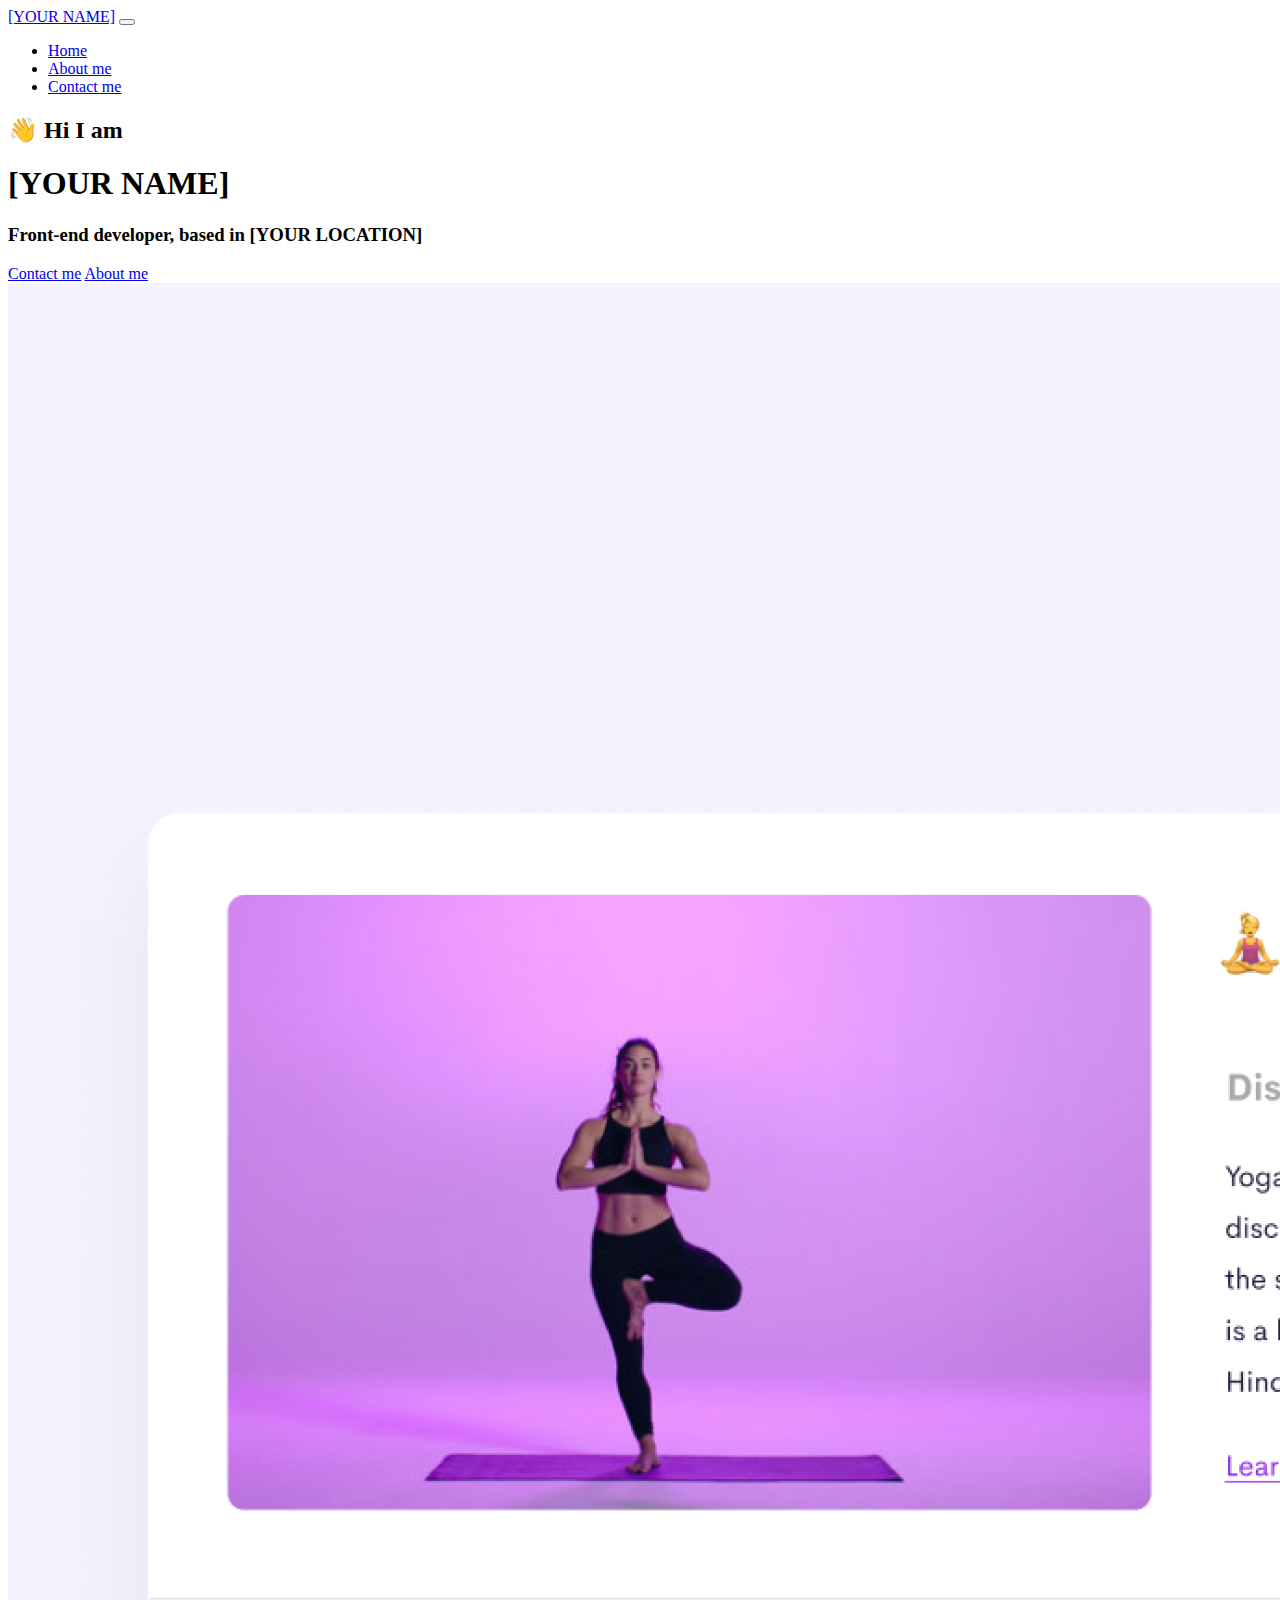
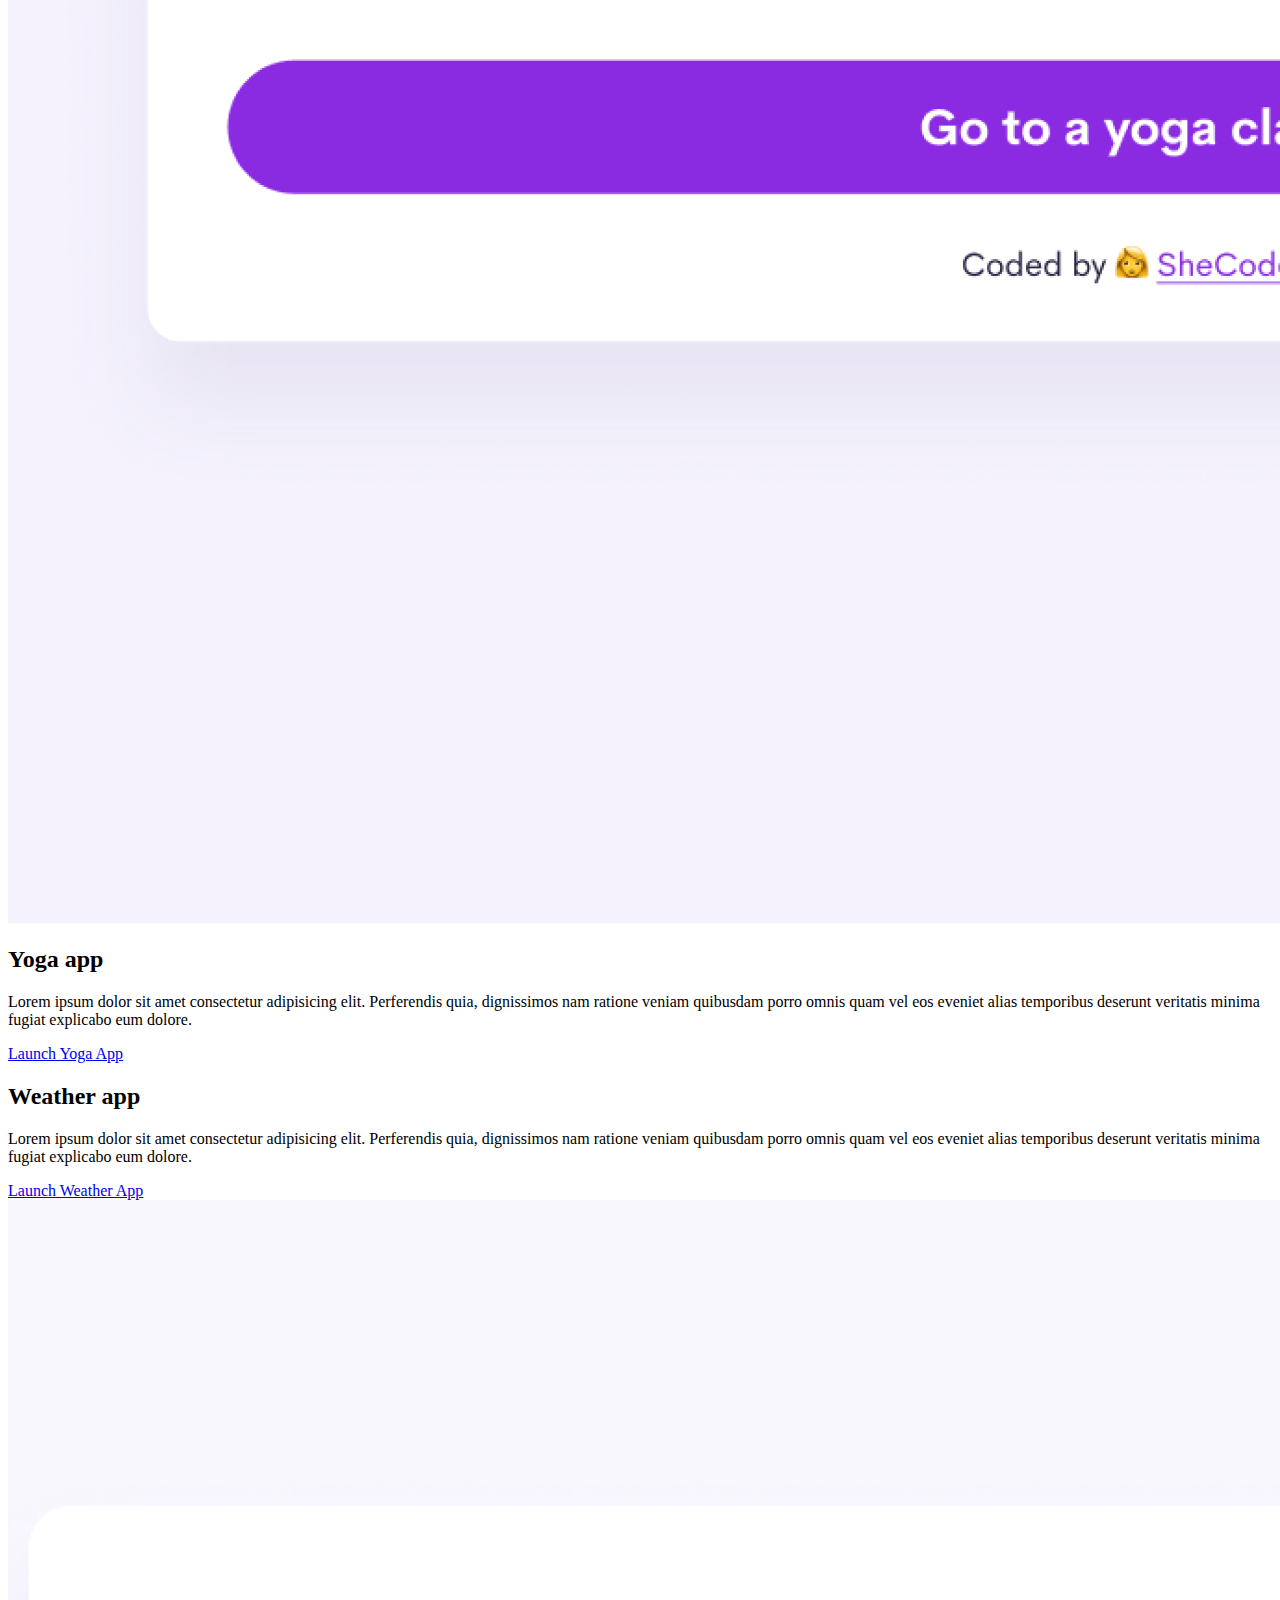
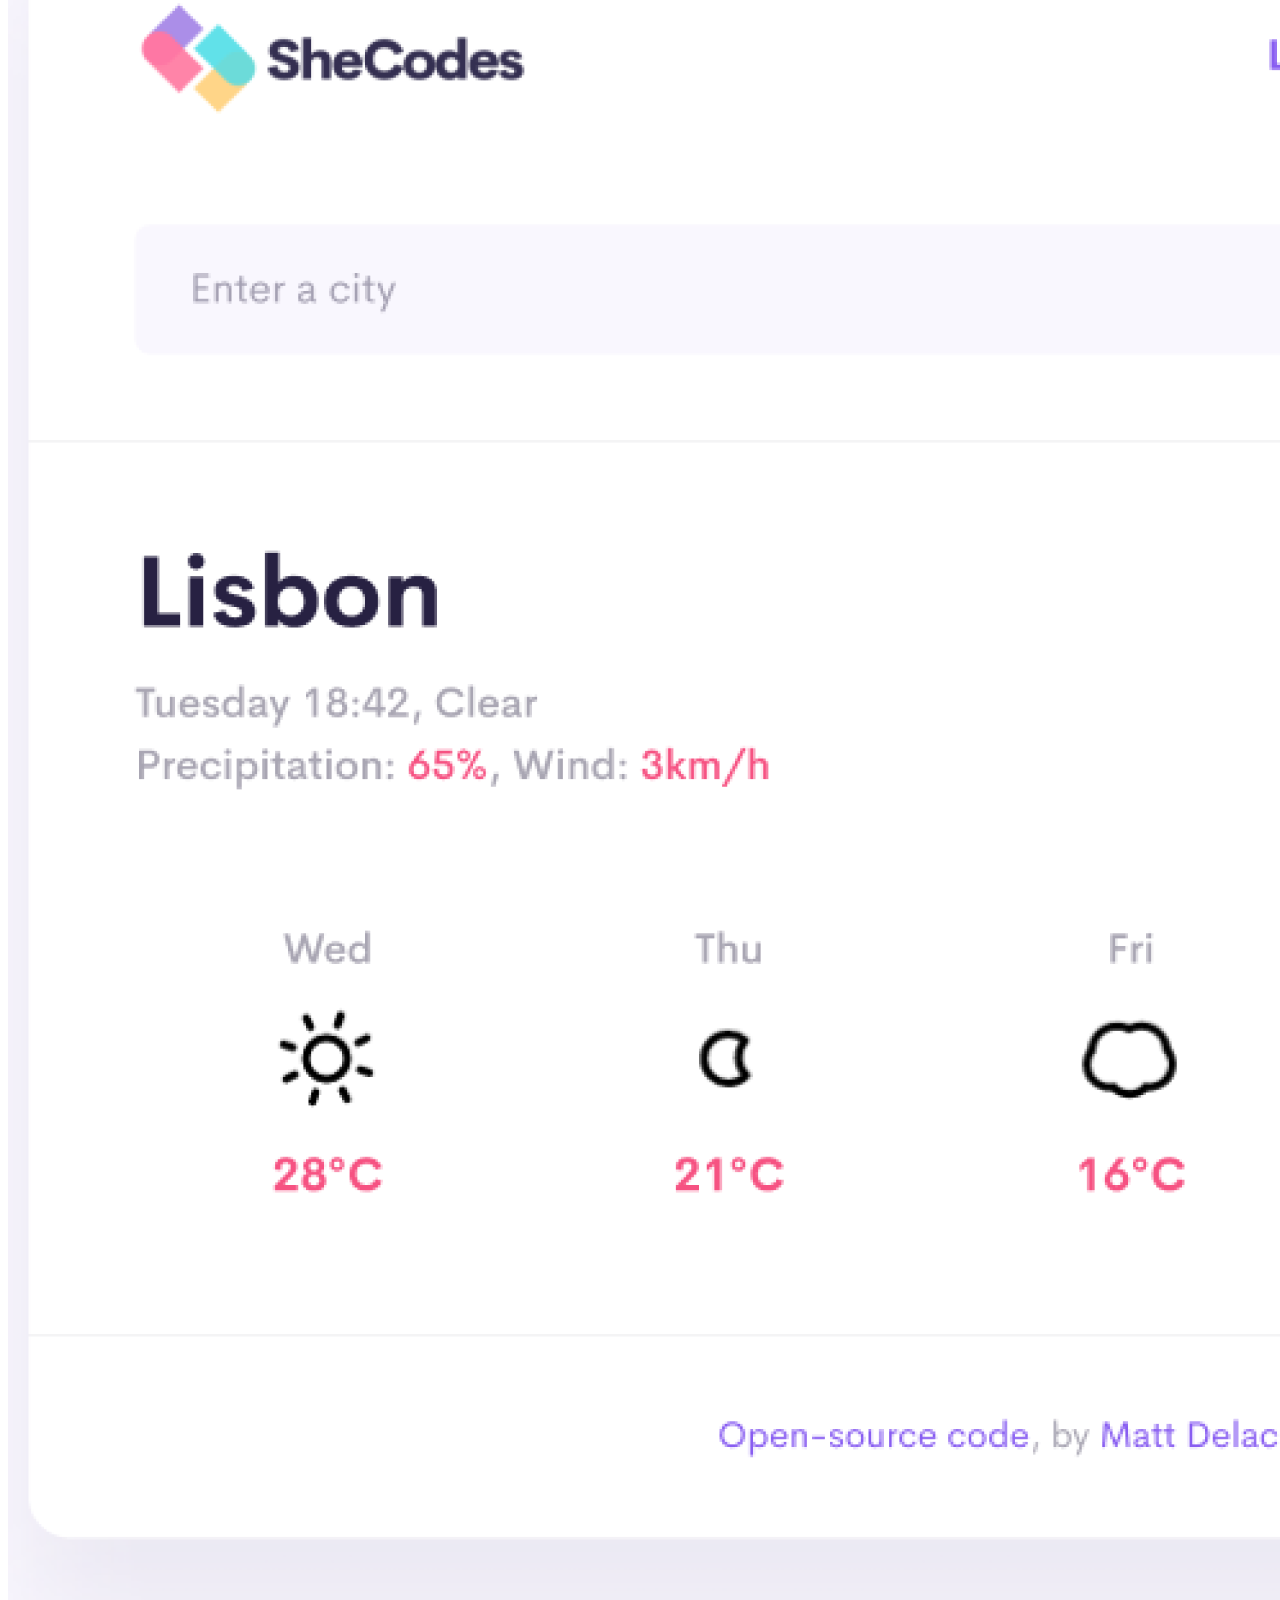
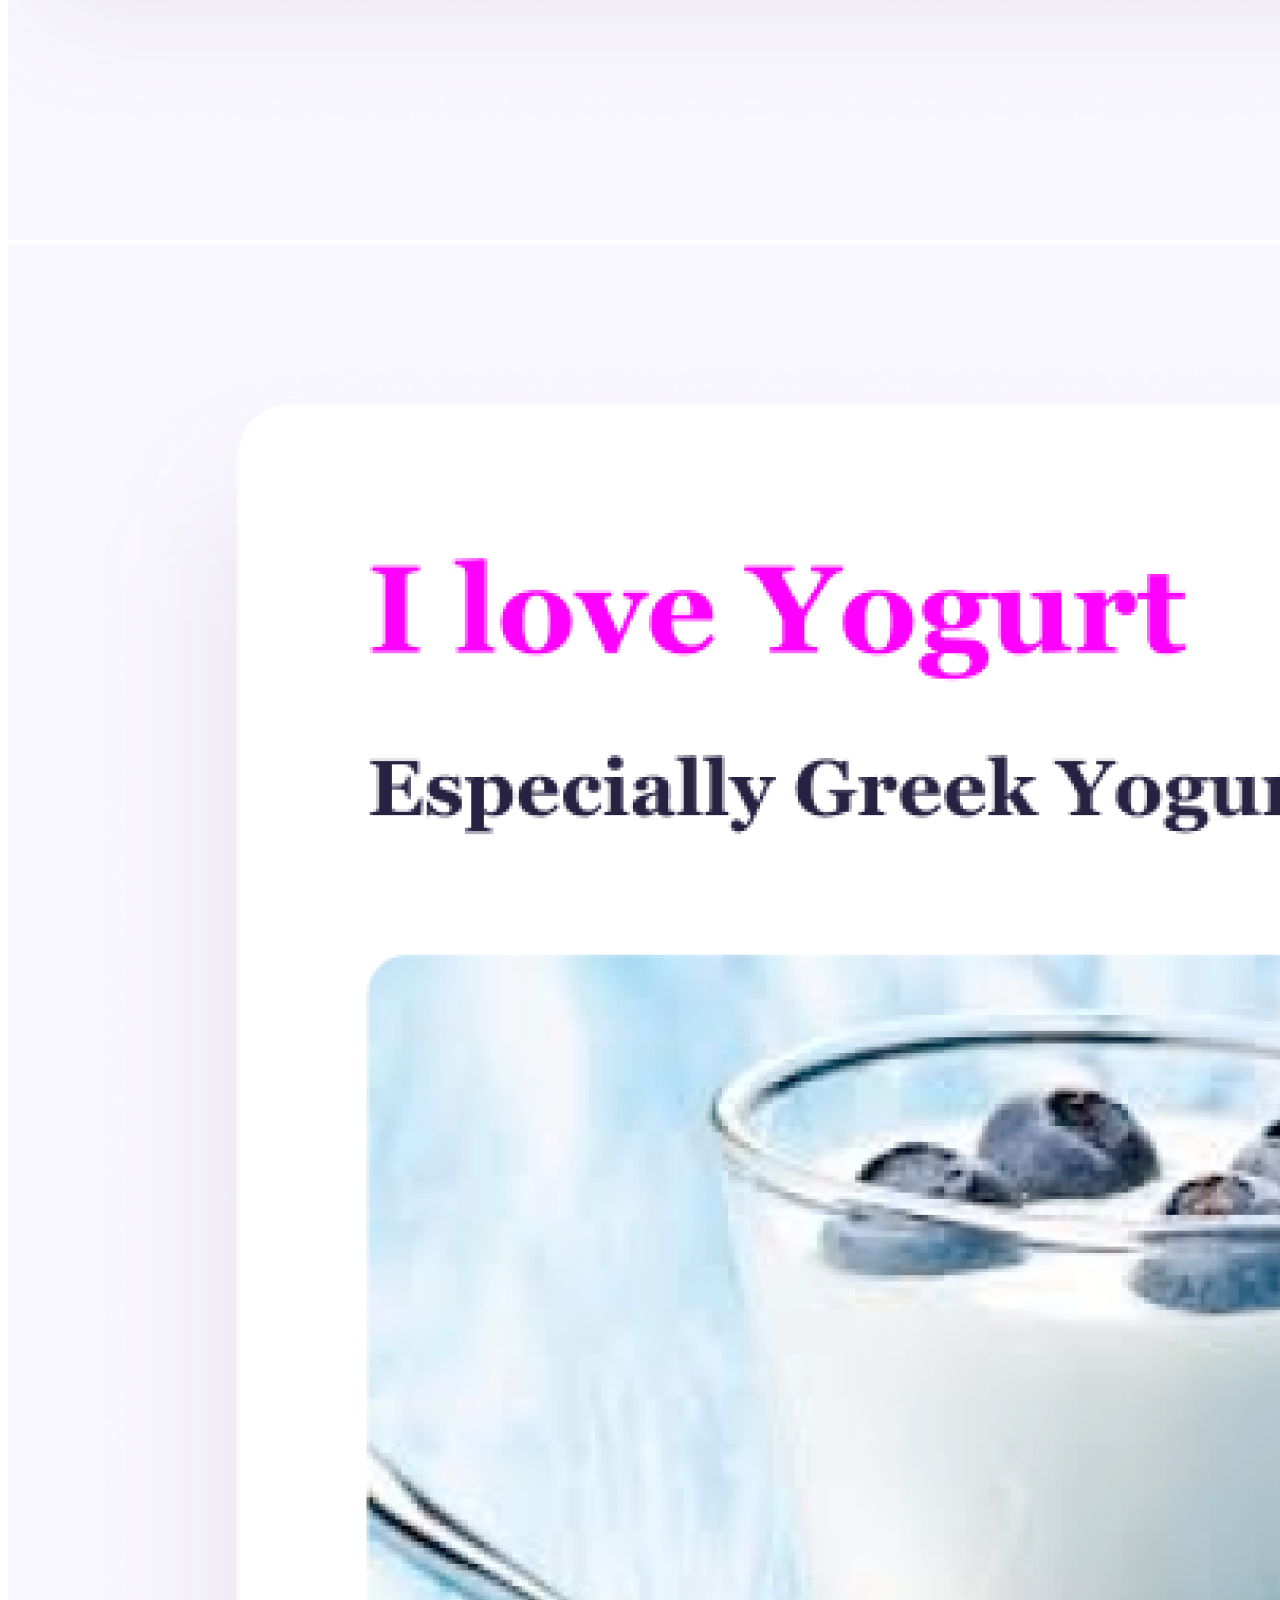
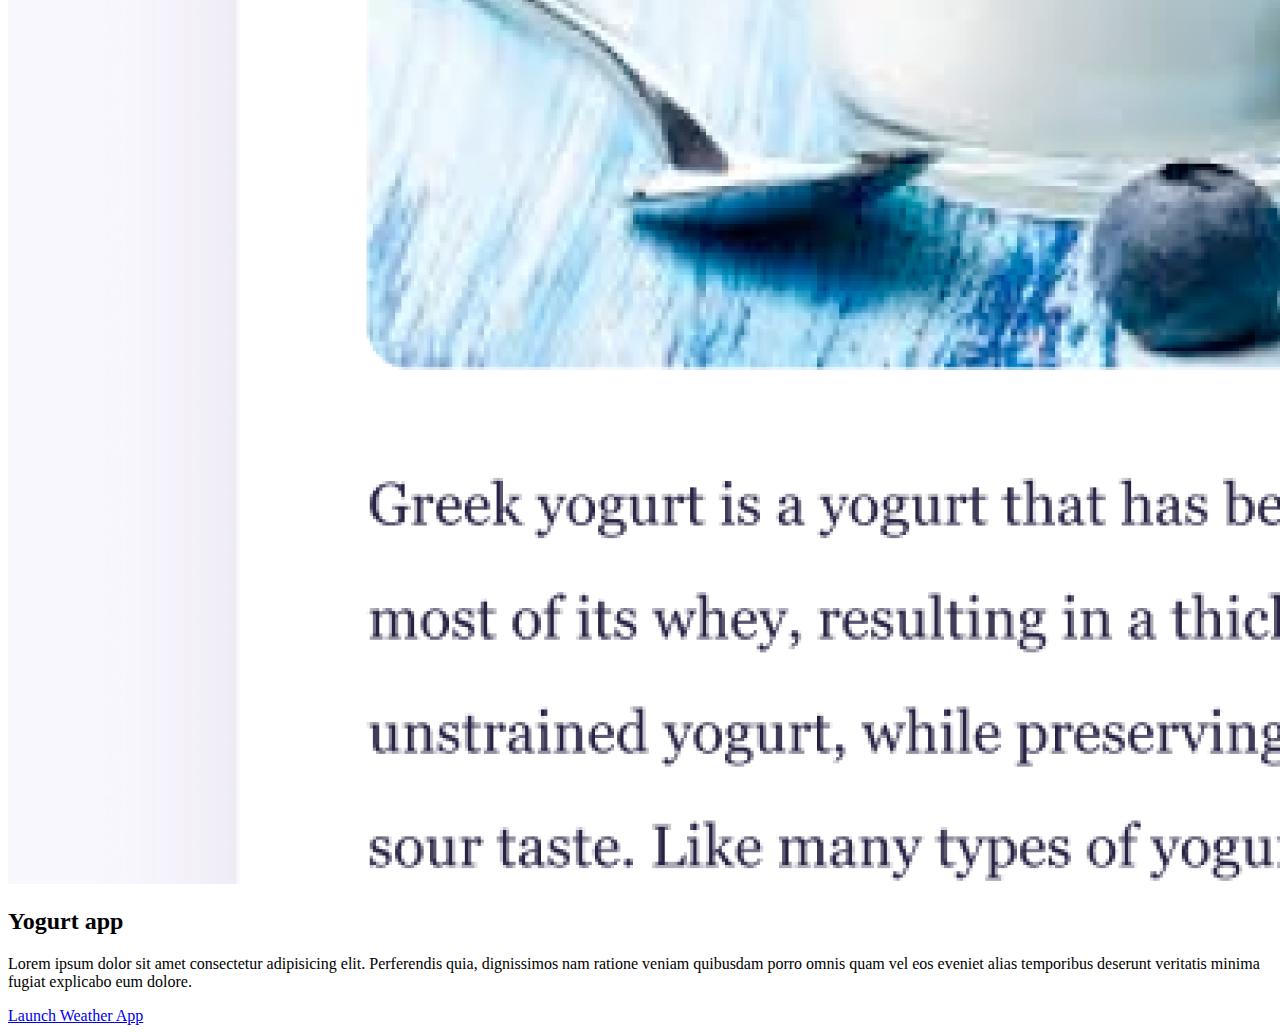
==== index.html @ 659924b8 "created page, added html, css, images" ====
<!DOCTYPE html>
<html lang="en">
  <head>
    <meta charset="UTF-8" />
    <meta http-equiv="X-UA-Compatible" content="IE=edge" />
    <meta name="viewport" content="width=device-width, initial-scale=1.0" />
    <title>[YOUR NAME]</title>
    <link
      href="https://cdn.jsdelivr.net/npm/bootstrap@5.0.0-beta2/dist/css/bootstrap.min.css"
      rel="stylesheet"
      integrity="sha384-BmbxuPwQa2lc/FVzBcNJ7UAyJxM6wuqIj61tLrc4wSX0szH/Ev+nYRRuWlolflfl"
      crossorigin="anonymous"
    />
    <script
      src="https://cdn.jsdelivr.net/npm/bootstrap@5.0.0-beta2/dist/js/bootstrap.bundle.min.js"
      integrity="sha384-b5kHyXgcpbZJO/tY9Ul7kGkf1S0CWuKcCD38l8YkeH8z8QjE0GmW1gYU5S9FOnJ0"
      crossorigin="anonymous"
    ></script>
    <link rel="stylesheet" href="style.css" />
  </head>
  <body>
    <nav class="navbar navbar-expand-lg navbar-light bg-light fixed-top">
      <div class="container">
        <a class="navbar-brand" href="index.html">[YOUR NAME]</a>
        <button
          class="navbar-toggler"
          type="button"
          data-bs-toggle="collapse"
          data-bs-target="#navbarNav"
          aria-controls="navbarNav"
          aria-expanded="false"
          aria-label="Toggle navigation"
        >
          <span class="navbar-toggler-icon"></span>
        </button>
        <div class="collapse navbar-collapse" id="navbarNav">
          <ul class="navbar-nav">
            <li class="nav-item">
              <a class="nav-link active" aria-current="page" href="index.html"
                >Home</a
              >
            </li>
            <li class="nav-item">
              <a class="nav-link" href="about.html">About me</a>
            </li>
            <li class="nav-item">
              <a class="nav-link" href="about.html#contact">Contact me</a>
            </li>
          </ul>
        </div>
      </div>
    </nav>
    <h2 class="text-center">👋 Hi I am</h2>
    <h1 class="text-center">[YOUR NAME]</h1>
    <h3 class="text-center">Front-end developer, based in [YOUR LOCATION]</h3>
    <div class="navigation-links mb-5">
      <a href="about.html#contact" class="primary-link">Contact me</a>
      <a href="about.html" class="secondary-link">About me</a>
    </div>
    <div class="container">
      <div class="row">
        <div class="col-6">
          <img src="images/yoga.png" class="img-fluid rounded" />
        </div>
        <div class="col-6">
          <h2 class="mb-3">Yoga app</h2>
          <p>
            Lorem ipsum dolor sit amet consectetur adipisicing elit. Perferendis
            quia, dignissimos nam ratione veniam quibusdam porro omnis quam vel
            eos eveniet alias temporibus deserunt veritatis minima fugiat
            explicabo eum dolore.
          </p>
          <div class="mt-5">
            <a href="#" class="primary-link">Launch Yoga App</a>
          </div>
        </div>
      </div>
      <div class="row mt-5">
        <div class="col-6">
          <h2 class="mb-3">Weather app</h2>
          <p>
            Lorem ipsum dolor sit amet consectetur adipisicing elit. Perferendis
            quia, dignissimos nam ratione veniam quibusdam porro omnis quam vel
            eos eveniet alias temporibus deserunt veritatis minima fugiat
            explicabo eum dolore.
          </p>
          <div class="mt-5">
            <a href="#" class="primary-link">Launch Weather App</a>
          </div>
        </div>
        <div class="col-6">
          <img src="images/weather.png" class="img-fluid rounded" />
        </div>
      </div>
      <div class="row mt-5">
        <div class="col-6">
          <img src="images/yogurt.png" class="img-fluid rounded" />
        </div>
        <div class="col-6">
          <h2 class="mb-3">Yogurt app</h2>
          <p>
            Lorem ipsum dolor sit amet consectetur adipisicing elit. Perferendis
            quia, dignissimos nam ratione veniam quibusdam porro omnis quam vel
            eos eveniet alias temporibus deserunt veritatis minima fugiat
            explicabo eum dolore.
          </p>
          <div class="mt-5">
            <a href="#" class="primary-link">Launch Weather App</a>
          </div>
        </div>
      </div>
    </div>
  </body>
</html>
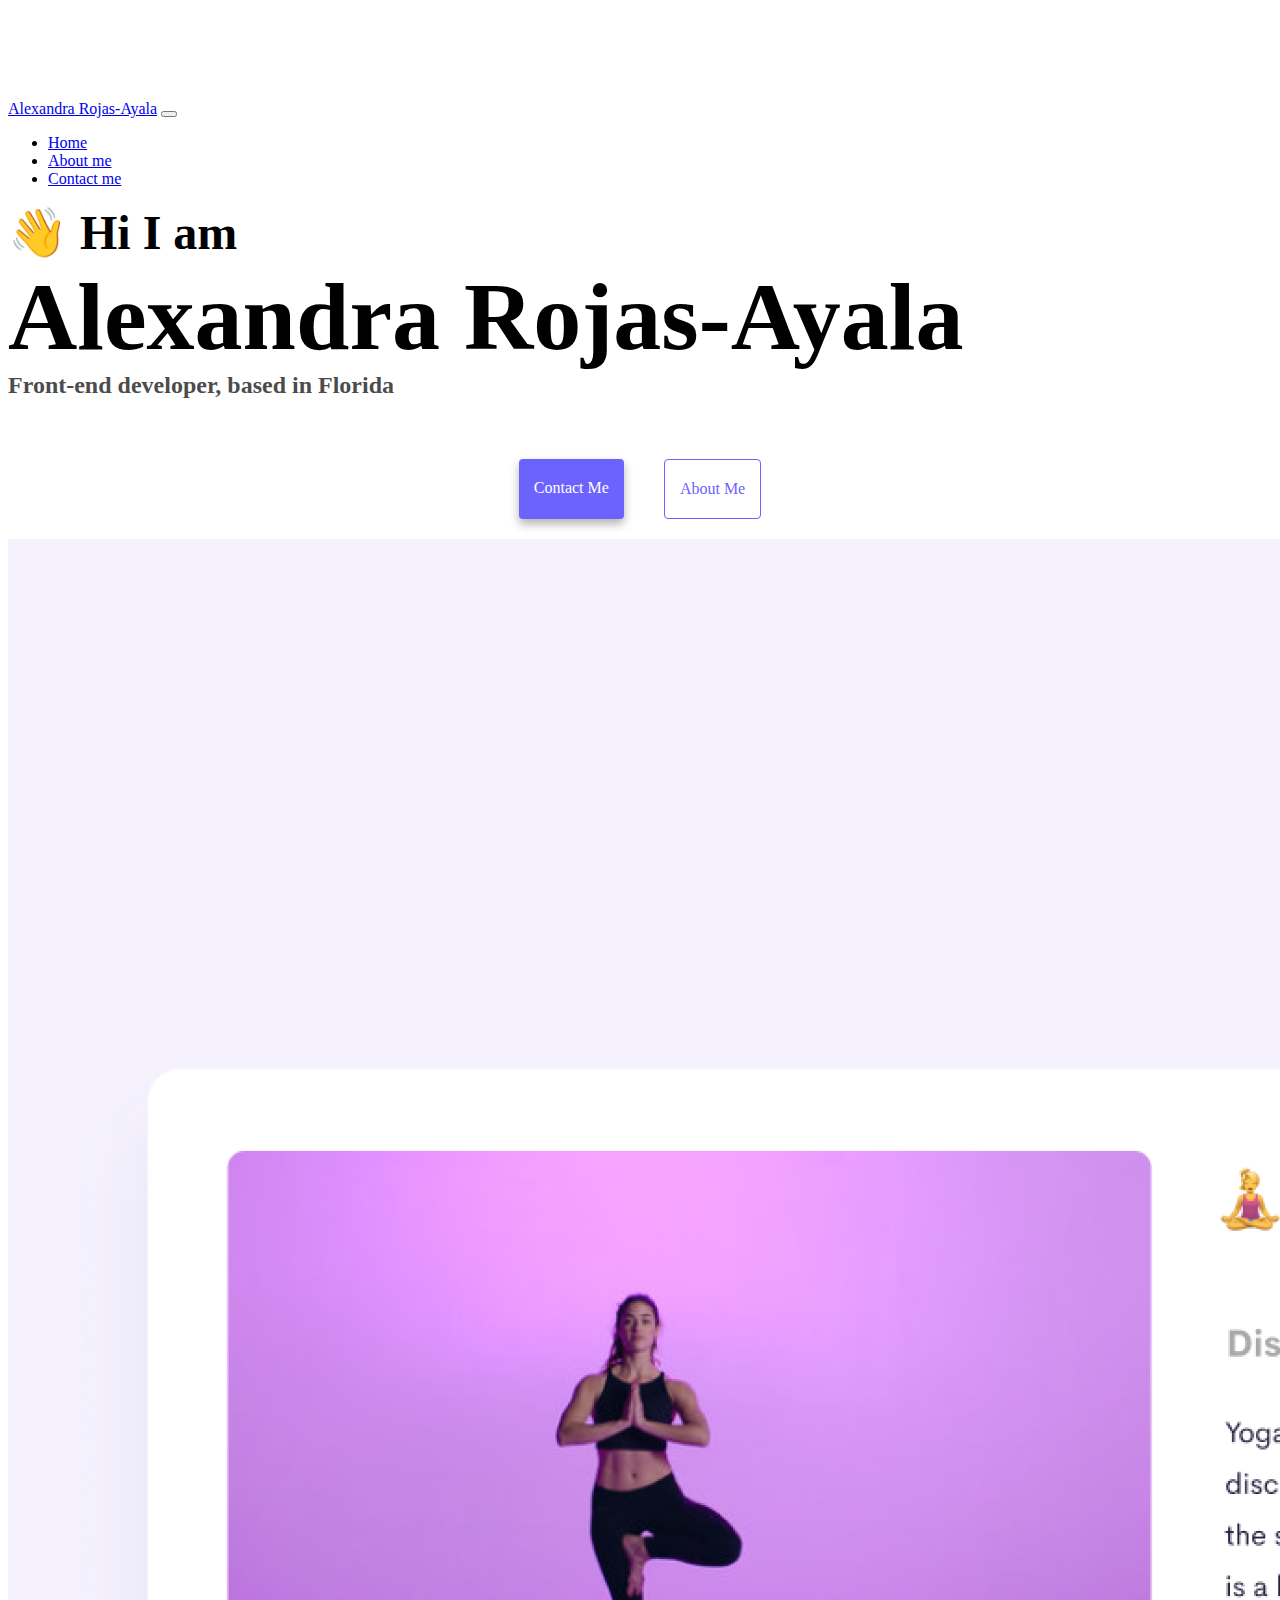
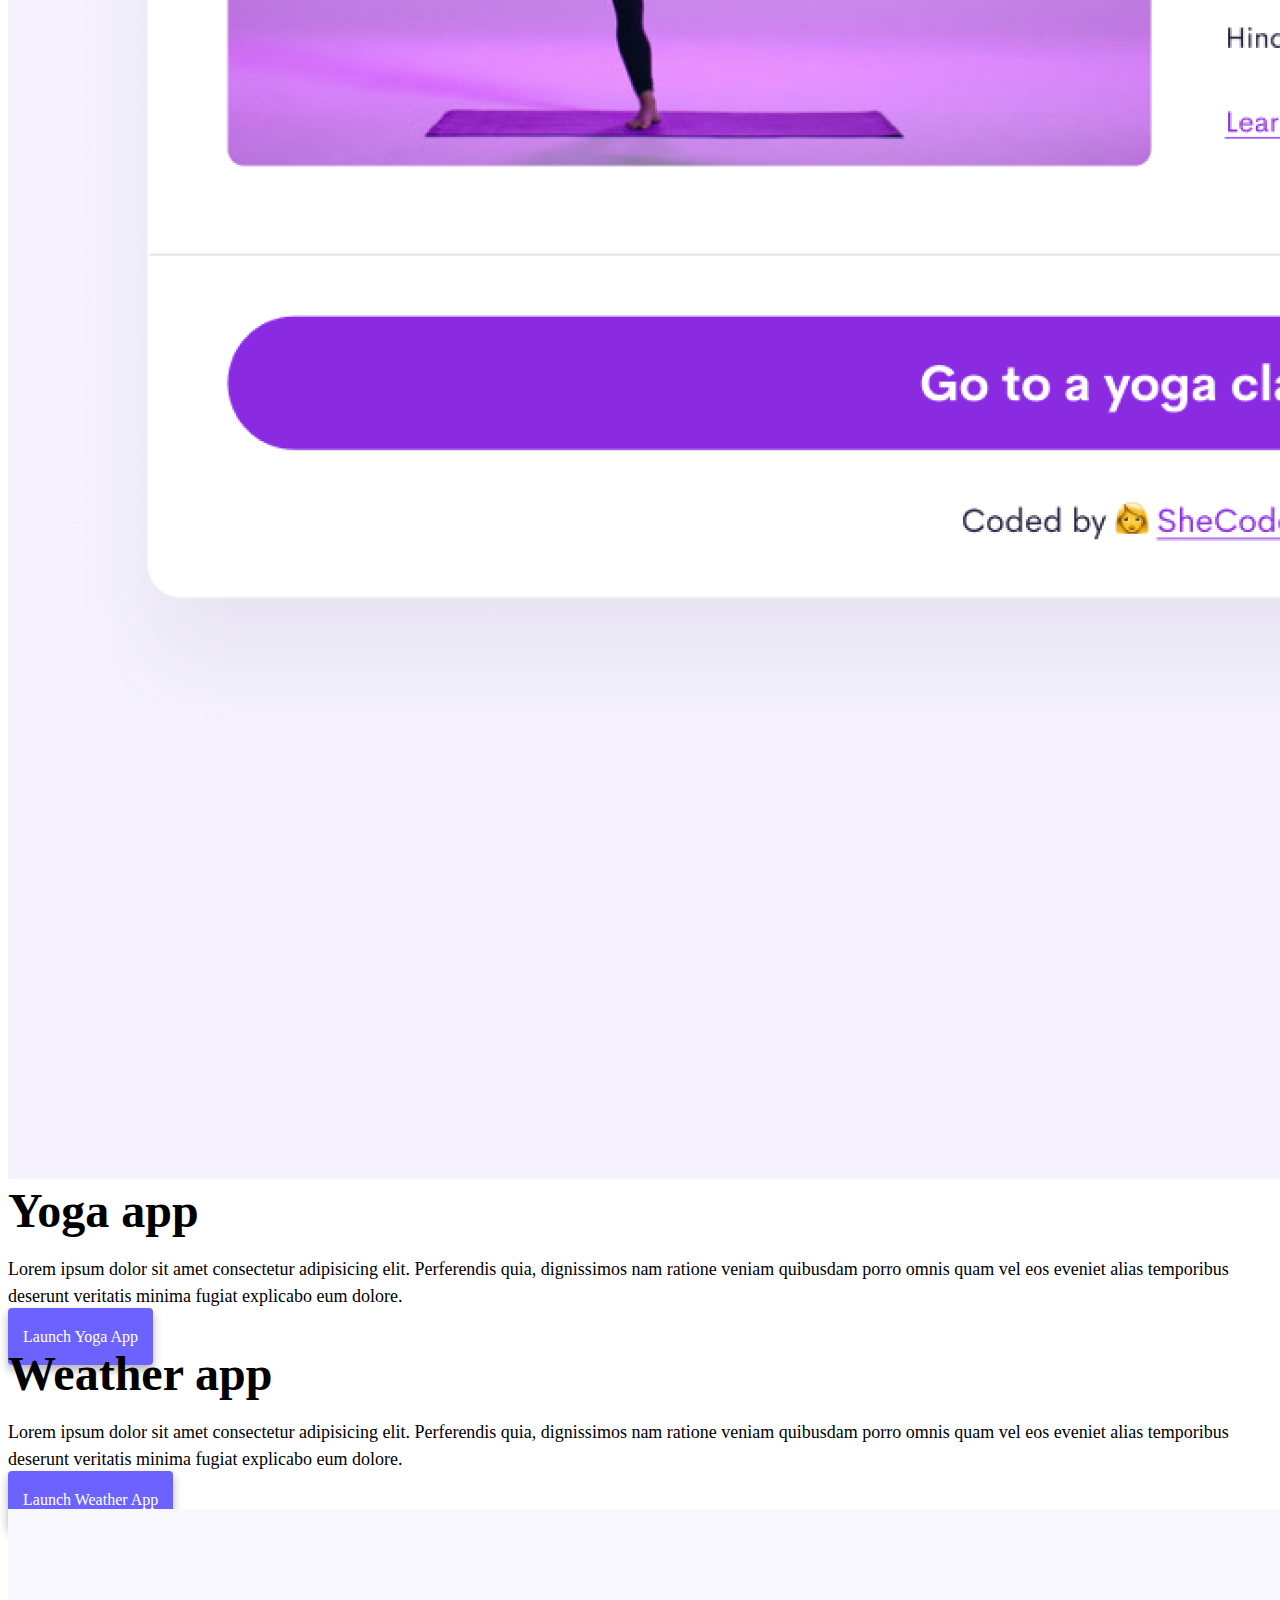
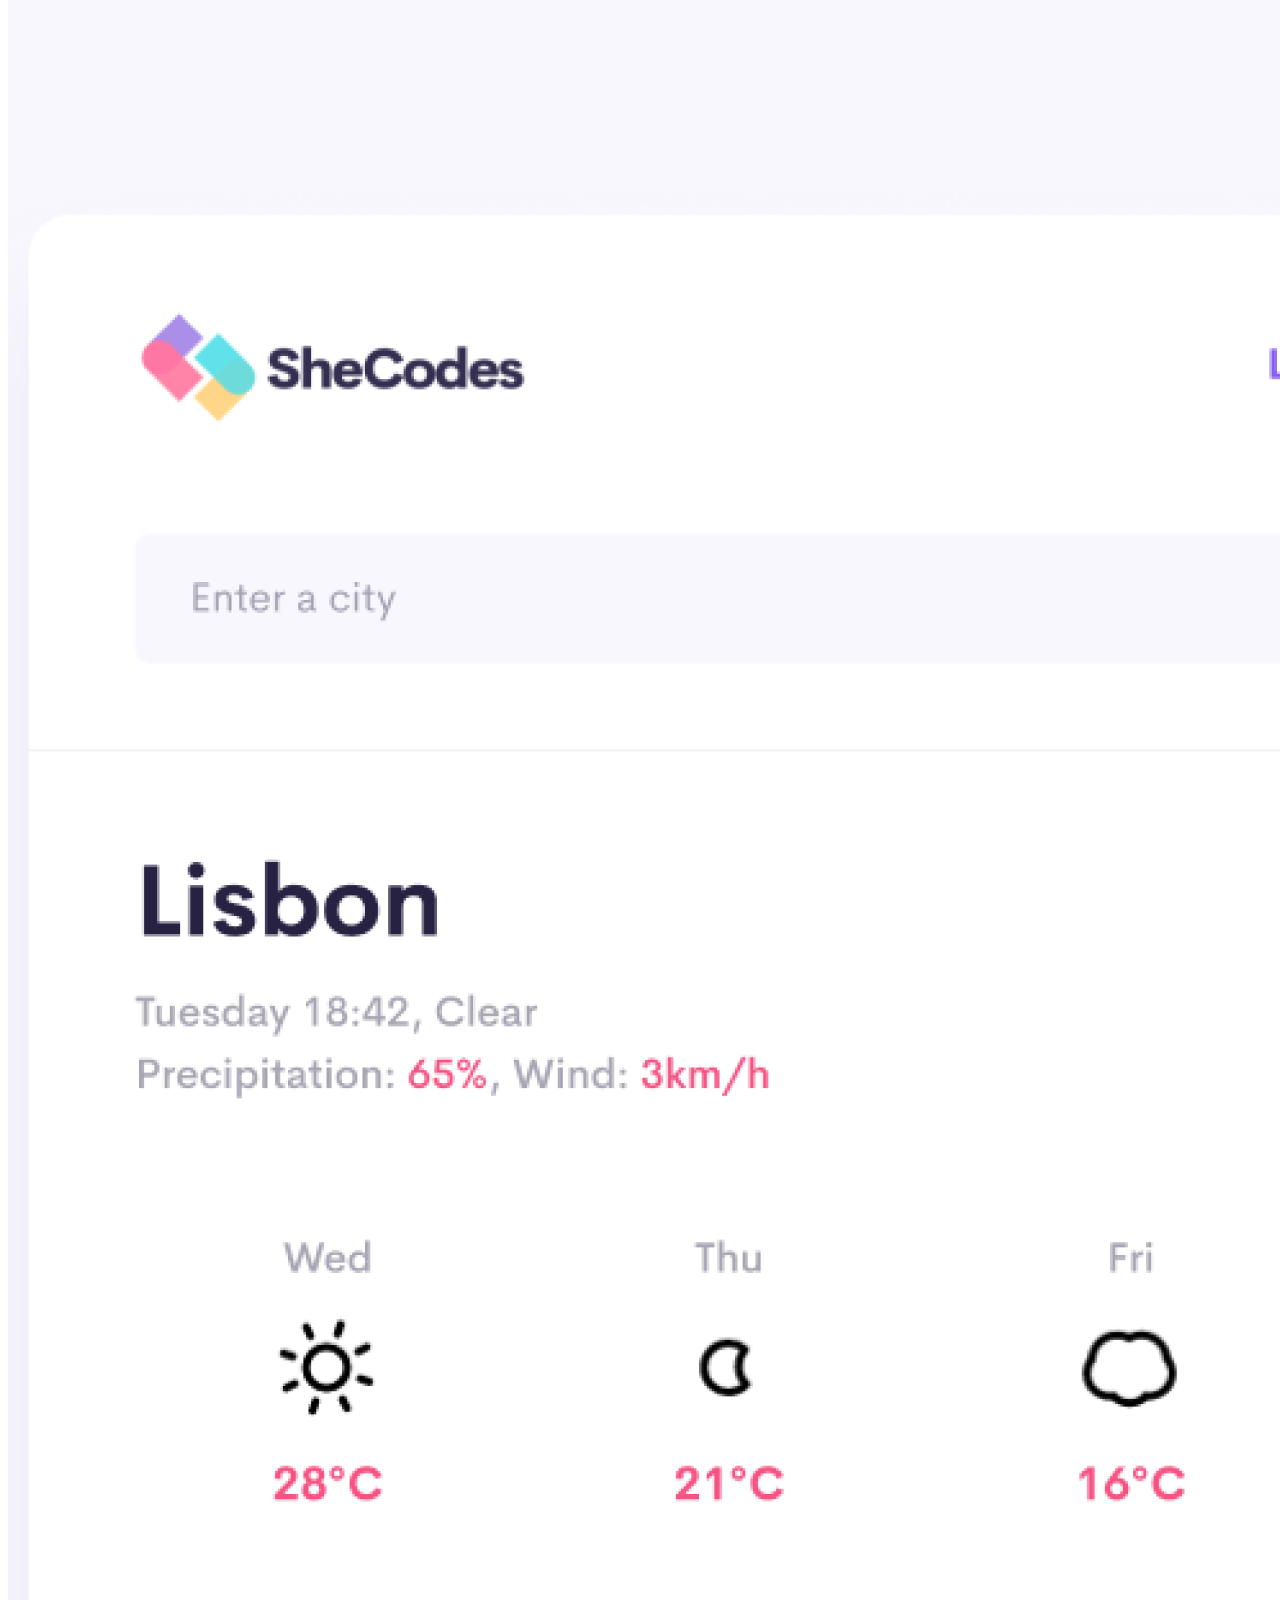
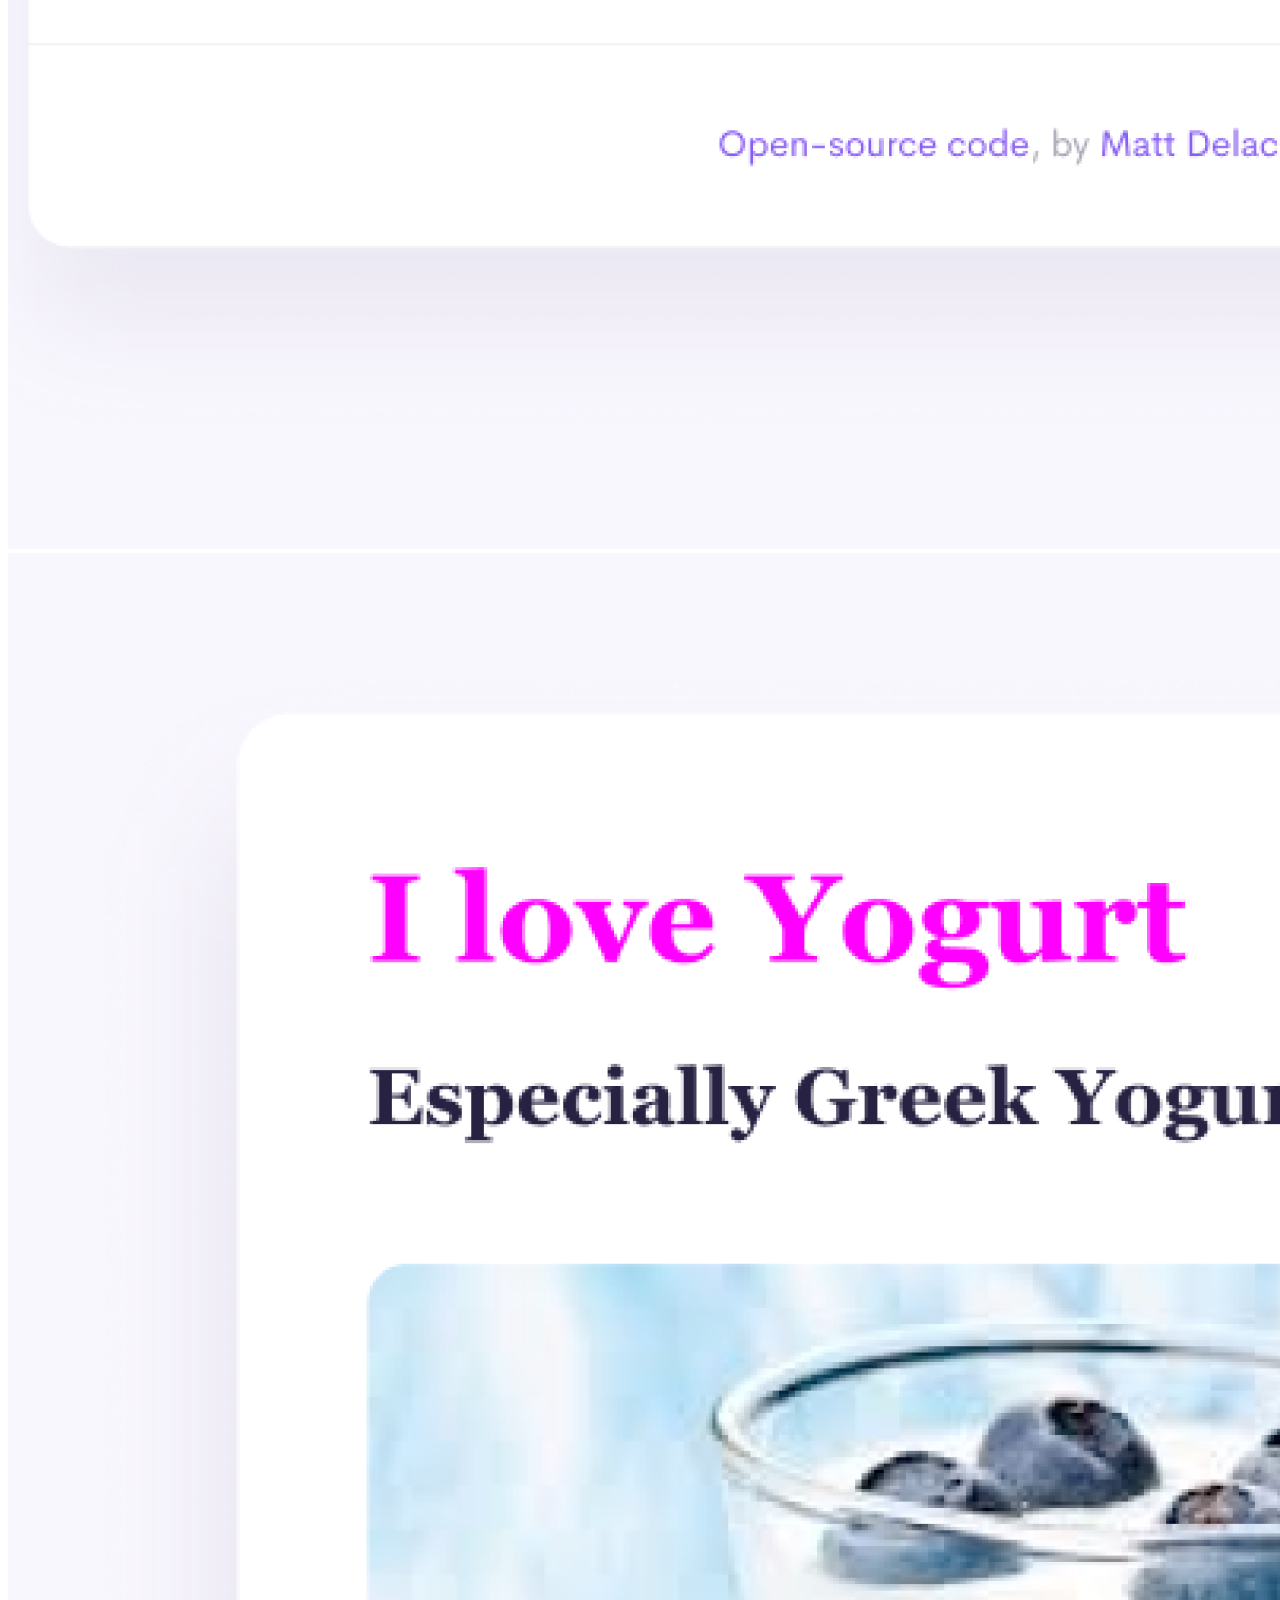
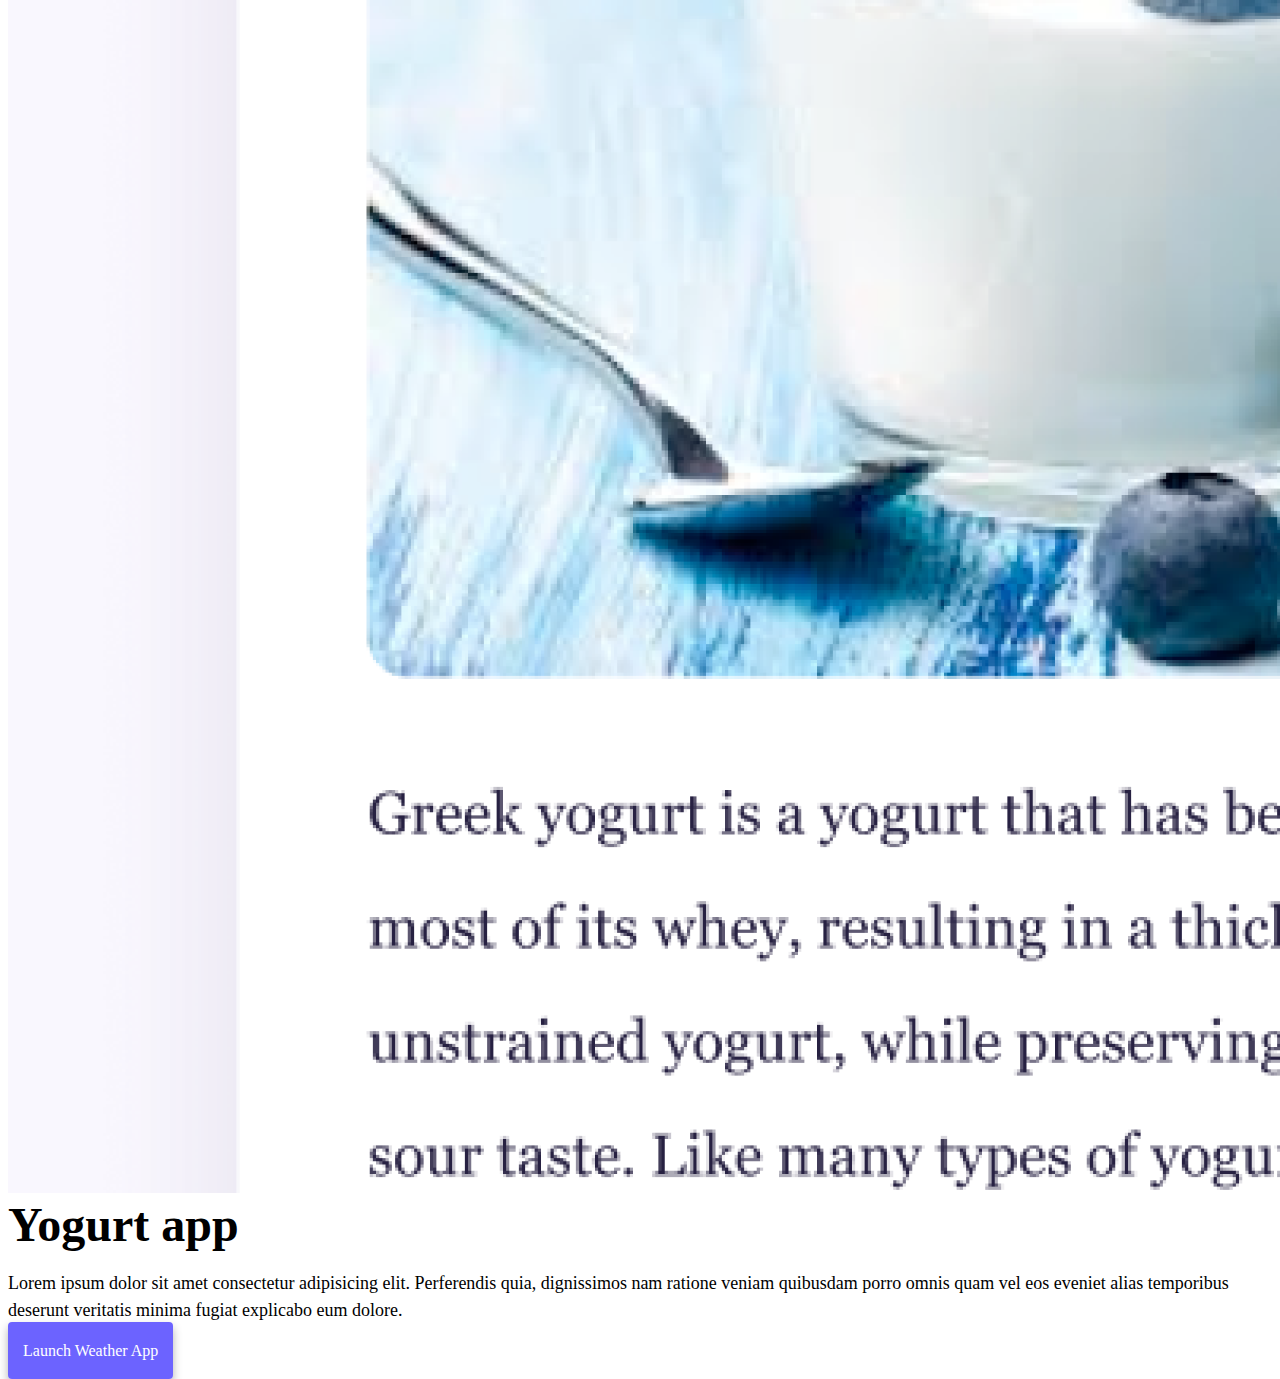
==== commit 998d933d: "input name into pages" ====
--- a/index.html
+++ b/index.html
@@ -4,7 +4,11 @@
     <meta charset="UTF-8" />
     <meta http-equiv="X-UA-Compatible" content="IE=edge" />
     <meta name="viewport" content="width=device-width, initial-scale=1.0" />
-    <title>[YOUR NAME]</title>
+    <meta
+      name="description"
+      content="Apps created during SheCodes coding courses"
+    />
+    <title>Applications Created With SheCodes</title>
     <link
       href="https://cdn.jsdelivr.net/npm/bootstrap@5.0.0-beta2/dist/css/bootstrap.min.css"
       rel="stylesheet"
@@ -16,12 +20,14 @@
       integrity="sha384-b5kHyXgcpbZJO/tY9Ul7kGkf1S0CWuKcCD38l8YkeH8z8QjE0GmW1gYU5S9FOnJ0"
       crossorigin="anonymous"
     ></script>
-    <link rel="stylesheet" href="style.css" />
+    <link rel="stylesheet" href="/css/style.css" />
   </head>
   <body>
     <nav class="navbar navbar-expand-lg navbar-light bg-light fixed-top">
       <div class="container">
-        <a class="navbar-brand" href="index.html">[YOUR NAME]</a>
+        <a class="navbar-brand" href="index.html" title="Navigation Bar"
+          >Alexandra Rojas-Ayala</a
+        >
         <button
           class="navbar-toggler"
           type="button"
@@ -51,8 +57,8 @@
       </div>
     </nav>
     <h2 class="text-center">👋 Hi I am</h2>
-    <h1 class="text-center">[YOUR NAME]</h1>
-    <h3 class="text-center">Front-end developer, based in [YOUR LOCATION]</h3>
+    <h1 class="text-center">Alexandra Rojas-Ayala</h1>
+    <h3 class="text-center">Front-end developer, based in Florida</h3>
     <div class="navigation-links mb-5">
       <a href="about.html#contact" class="primary-link">Contact me</a>
       <a href="about.html" class="secondary-link">About me</a>
--- a/css/style.css
+++ b/css/style.css
@@ -0,0 +1,88 @@
+:root {
+  --primary-color: #6c63ff;
+  --secondary-color: #f5f2fe;
+  --box-shadow: 0 5px 10px rgba(0, 0, 0, 0.3);
+}
+
+body {
+  margin-top: 100px;
+}
+
+h1,
+h2,
+h3 {
+  margin: 0;
+}
+
+h1 {
+  font-size: 96px;
+}
+
+h2 {
+  font-size: 48px;
+}
+
+h3 {
+  font-size: 24px;
+  opacity: 0.7;
+}
+
+p {
+  font-size: 18px;
+  line-height: 1.5;
+}
+
+.navigation-links {
+  display: flex;
+  margin-top: 40px;
+  justify-content: center;
+}
+
+.navigation-links a {
+  margin: 20px;
+}
+
+.primary-link {
+  border-radius: 4px;
+  padding: 20px 15px;
+  text-decoration: none;
+  text-transform: capitalize;
+  background: var(--primary-color);
+  box-shadow: var(--box-shadow);
+  color: white;
+}
+
+.secondary-link {
+  border-radius: 4px;
+  padding: 20px 15px;
+  text-decoration: none;
+  text-transform: capitalize;
+  color: var(--primary-color);
+  border: 1px solid var(--primary-color);
+}
+
+.homepage-link {
+  color: var(--primary-color);
+  text-align: center;
+  display: block;
+}
+
+.about-paragraphs {
+  margin: 30px 0;
+}
+
+.about-paragraphs p {
+  margin: 10px;
+}
+
+.email-link {
+  display: flex;
+  justify-content: center;
+  color: var(--primary-color);
+  font-size: 28px;
+  text-decoration: none;
+}
+
+.email-link:hover {
+  text-decoration: underline;
+}
